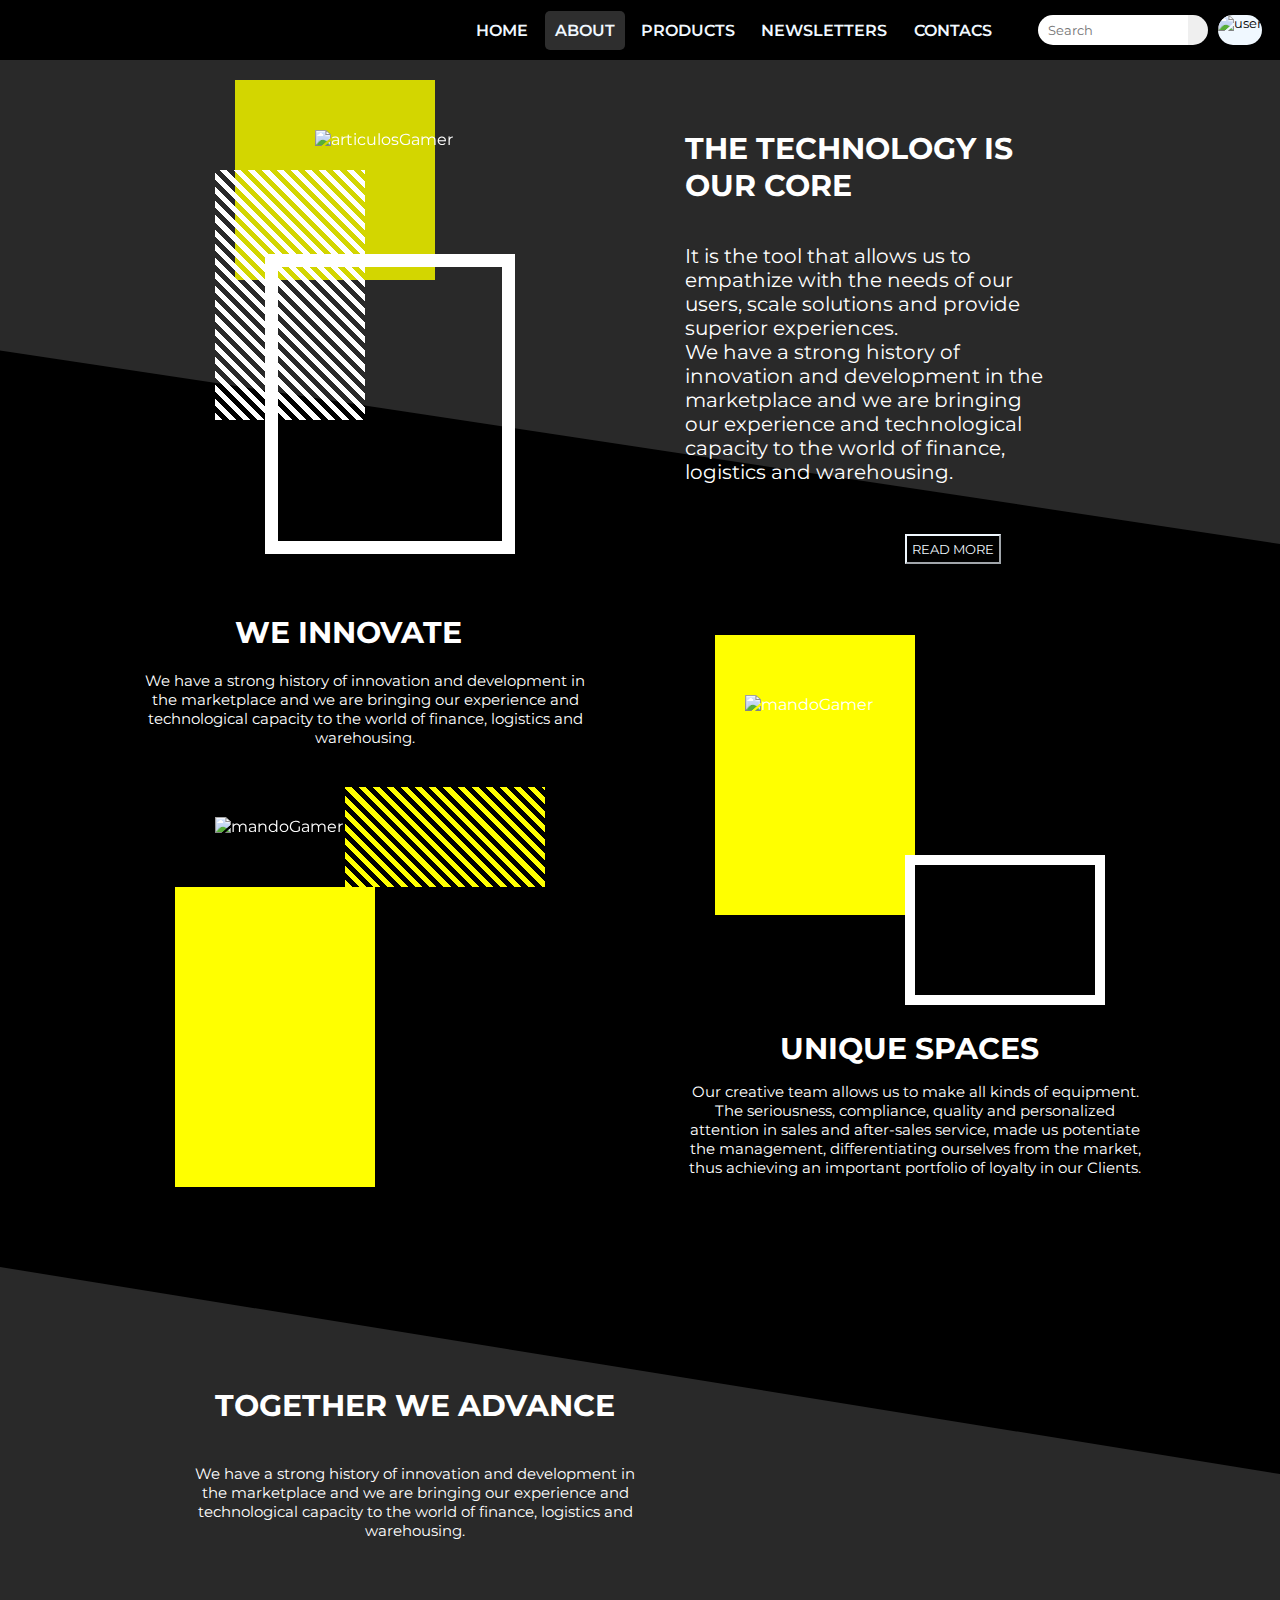
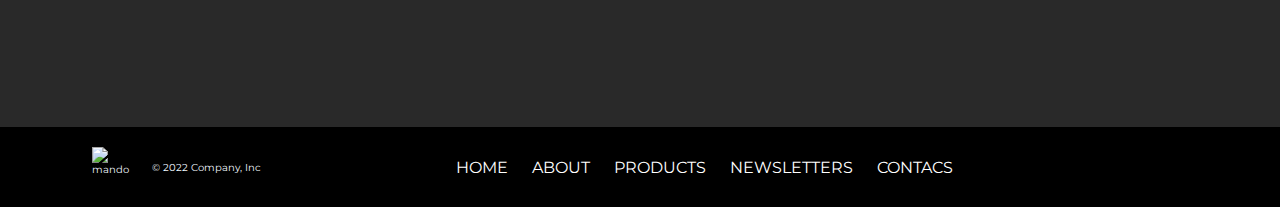
==== pages/about.html @ 367b7848 "agregue la pagina de producto con esqueleto general" ====
<!DOCTYPE html>
<html lang="en">
<head>
    <meta charset="UTF-8">
    <meta http-equiv="X-UA-Compatible" content="IE=edge">
    <meta name="viewport" content="width=device-width, initial-scale=1.0">
    <title>ABOUT</title>
    <link rel="stylesheet" href="../assets/ccs/style.css">
    <link rel="preconnect" href="https://fonts.googleapis.com">
    <link rel="preconnect" href="https://fonts.gstatic.com" crossorigin>
    <link href="https://fonts.googleapis.com/css2?family=Montserrat:ital,wght@0,100;0,200;0,300;0,400;0,500;0,600;0,700;0,800;0,900;1,100;1,200;1,300;1,400;1,500;1,600;1,700;1,800;1,900&display=swap" rel="stylesheet">
    <link rel="stylesheet" href="https://cdnjs.cloudflare.com/ajax/libs/font-awesome/6.2.1/css/all.min.css" integrity="sha512-MV7K8+y+gLIBoVD59lQIYicR65iaqukzvf/nwasF0nqhPay5w/9lJmVM2hMDcnK1OnMGCdVK+iQrJ7lzPJQd1w==" crossorigin="anonymous" referrerpolicy="no-referrer" />
    <link rel="shortcut icon" href="../assets/img/icons/consola.png">
    <link rel="stylesheet" href="https://unpkg.com/aos@next/dist/aos.css" />
</head>
<body class="imgfondo">
    <div class="contenAbout">
        <nav class="navbar">
            <img class="menu_mobile" src="../assets/img/icons//menu.png" alt="menu">
            <ul >
                <li><a href="../index.html">HOME</a></li>
                <li><a class="items_home" href="./about.html">ABOUT</a></li>
                <li><a href="./products.html">PRODUCTS</a></li>
                <li><a href="">NEWSLETTERS</a></li>
                <li><a href="">CONTACS</a></li>
            </ul>            
            <form class="search1" action="">
                <input class="busqueda" type="search" name="busqueda" id="" placeholder="Search">
                <button class="lupa" type="submit"><i class="fa-solid fa-magnifying-glass"></i></button>
                <input class="icon_menu" type="image" src="../assets/img/icons/acceso.png" alt="user">
            </form>            
        </nav>
        <main>
            <div class="container_main">                
                <div class="fondoA1">
                </div>               
                <div class="caja1">       
                    <div class="texto1">                
                        <h2>THE TECHNOLOGY IS<br>OUR CORE</h2>           
                        <p>It is the tool that allows us to empathize with the needs of our users, scale solutions and provide superior experiences. <br>We have a strong history of innovation and development in the marketplace and we are bringing our experience and technological capacity to the world of finance, logistics and warehousing.</p>
                        <button class="btnA">READ MORE</button>
                    </div> 
                    <div class="imgC" >
                        <img class="imgC1 " src="../assets/img/fondo5.jpg" alt="articulosGamer" data-aos="fade-left" data-aos-duration="3000"> 
                        <div class="imgC11" data-aos="fade-up" data-aos-duration="3000">                      
                        </div>
                        <div class="imgC111" data-aos="fade-right" data-aos-duration="3000">                      
                        </div>
                        <div class="imgC1111" data-aos="fade-down" data-aos-duration="3000">                      
                        </div>
                    </div>                         
                </div>           
                <div class="caja2"> 
                    <div class="texto2">
                        <h3>WE INNOVATE</h3>                    
                        <p>We have a strong history of innovation and development in the marketplace and we are bringing our experience and technological capacity to the world of finance, logistics and warehousing.</p>
                        <div class="imgC2b" data-aos="fade-up-right" data-aos-duration="3000">
                            <img class="imgC2" src="../assets/img/fondo2.jpg" alt="mandoGamer">
                            <div class="imgC22">                      
                            </div>
                            <div class="imgC222">                      
                            </div>
                        </div>
                    </div>
                    <div class="texto2 texto2b">                                         
                        <p>Our creative team allows us to make all kinds of equipment. The seriousness, compliance, quality and personalized attention in sales and after-sales service, made us potentiate the management, differentiating ourselves from the market, thus achieving an important portfolio of loyalty in our Clients.</p>
                        <h3>UNIQUE SPACES</h3>
                        <div class="imgCc" data-aos="fade-left" data-aos-duration="3000">
                            <img class="imgC2c" src="../assets/img/fondo3.jpg" alt="mandoGamer">
                            <div class="imgC22c">                      
                            </div>
                            <div class="imgC222c">                      
                            </div>
                        </div>
                    </div>                    
                </div>           
                <div class="fondoA2">
                </div> 
                <div class="caja3">
                    <div class="texto3">
                        <h3>TOGETHER WE ADVANCE</h3>                    
                        <p>We have a strong history of innovation and development in the marketplace and we are bringing our experience and technological capacity to the world of finance, logistics and warehousing.</p>
                    </div>
                    <div class="imgC">                         
                        <div class="imgC333" data-aos="fade-down-right" data-aos-duration="2000">                      
                        </div> 
                        <img class="imgC3" src="../assets/img/fondo1.jpg" alt="articulosGamer" data-aos="fade-left" data-aos-duration="3000">                       
                    </div>  
                </div>
            </div>
        </main>
         <footer>
            <div class="footer_home">
                <div class="footer1">
                    <img class="icono" src="../assets/img/icons/icono.png" alt="mando">
                    <p>© 2022 Company, Inc</p>
                </div>
                <div class="footer2">
                    <a href="../index.html">HOME</a>
                    <a href="../pages/about.html">ABOUT</a>
                    <a href="">PRODUCTS</a>
                    <a href="">NEWSLETTERS</a>
                    <a href="">CONTACS</a>
                </div>
                <div class="footer3">
                    <i class="fa-brands fa-discord"></i>
                    <i class="fa-brands fa-twitch"></i>
                    <i class="fa-brands fa-twitter"></i>
                    <i class="fa-brands fa-youtube"></i>                                   
                </div>
            </div>           
        </footer>  
    </div>

    <script src="https://unpkg.com/aos@2.3.1/dist/aos.js"></script>
    <script>
        AOS.init();
    </script>
</body>
</html>
---- assets/ccs/style.css ----
*{
    margin: 0px;
    padding: 0px;
    box-sizing: border-box;
    font-family: 'Montserrat', sans-serif;
}
.imgfondo{
    background-color: rgb(0, 0, 0);
}
.contenIndex{
    display: grid;
    grid-template-columns: repeat(4,1fr);
    grid-template-rows: auto auto auto auto 70px;
    grid-template-areas: "nav nav nav nav"
    "header header header header"
    "main main main main"
    "section section section section"
    "footer footer footer footer";
}
.navbar{
    display: flex;
    justify-content: end ;
    align-items: center;
    height: 60px;
    grid-area: nav;
}
.navbar>ul{
    display: flex;
    list-style: none;
    padding: 15px;
}
.navbar > ul > li > a{
    color: aliceblue;
    list-style: none;
    text-decoration: none;
    padding: 10px;
    position: relative;
    margin: 0.2rem;
    font-weight: 600;
}
.navbar ul li a::before{
    content:'';
    position: absolute;
    bottom: 0%;
    left: 0%;
    width: 0%;
    height: .1rem;
    background-color: #808888;
    transition: 0.5s;
}
.navbar ul li a::after{
    content:'';
    position: absolute;
    bottom: 0%;
    right: 0%;
    width: 0%;
    height: .1rem;
    background-color: #ffffff;
    transition: 0.5s;
} 
.navbar ul li a:hover{
    color: #fa3131a2;
}
.navbar ul li a:hover::before{
    width: 50%;
    transform: translate(100%);
}
.navbar ul li a:hover::after{
    width: 50%;
    transform: translate(-100%);
}
.items_home{
    background-color: rgb(46, 46, 46);  
    border-radius: 5px;  
}
.search1{
    width: 250px;
    display: flex;
    justify-content: center;
    margin: 5px;    
}
.busqueda{
    color: black;
    padding: 10px;
    max-width: 150px;
    height: 30px;
    margin-right: 0px;
    border-bottom-left-radius: 20px;
    border-top-left-radius: 20px;
    border: 0px;
}
.lupa{
    height: 30px;
    border-left: 0px;
    padding: 10px;
    border-top-right-radius: 20px;
    border-bottom-right-radius: 20px;
    border: none;
}
.icon_menu{
    height: 30px;
    background-color: aliceblue;
    border-radius: 30px;  
    margin-left: 10px;
}
.menu_mobile{
    height: auto;
    padding: 4px;
    display: none;
    max-height: 50px;
}
@media(max-width:857px){
    .navbar{
        justify-content: space-between;
    }
    .menu_mobile{
        display: block;
        margin-left: 15px;
    }
    .navbar > ul{
        position: absolute;
        flex-direction: column;
        width: 300px;
        height: auto;   
        top: 44px;  
        left:-300px;
        transition: 0.5S;
    }   
    .navbar > ul > li {
        height: 50px;
        background-color: #000000;  
        z-index: 3;
        display: flex;
        align-items: center;
        justify-content: center;
    }
    .items_home{
        background-color: rgba(58, 58, 58, 0);  
    }
    .menu_mobile:hover + ul{
        left: -10px;
    }
}
header{
    grid-area: header; 
    position: relative;
    display: flex;
}
.fondo_h{
    width: 100%;
    height: 100%;
    object-fit: cover;
    opacity: 0.4;
    position: absolute;
    clip-path: polygon(25% 0%, 100% 0%, 75% 100%, 0% 100%);
}
.cont_header{
    color: aliceblue;
    z-index: 1;
    width: 90%;
    height: auto;
    position: relative;
    left: 6%;
}
.title{
    font-size: clamp(2rem, 7.3vw, 7rem);
    width: 90%;
}
.title1{
    -webkit-text-stroke: 1px rgb(255, 255, 255);
    color: transparent;   
}
.btn{
    padding: 5px;
    margin: 30px 0px; 
    background-color: transparent;
    color: aliceblue;
    border-color: aliceblue;
}
main{
    grid-area: main;
    height: auto;
    margin: 50px 0px;
}
.tarjeta_padre{
    display: flex;
    justify-content: space-evenly;
    flex-wrap: wrap;   
    margin: 20px 0px;
}
.back:hover{
    transform: translatey(-7px);
    background: linear-gradient(4deg, rgba(117,117,119,0.29175420168067223) 25%, rgba(58,58,59,0.4009978991596639) 69%, rgba(0,0,0,0.40379901960784315) 93%);
}
.tarjeta{
    display: flex;
    width: 350px;
    height: 250px;
    padding: 10px;
    margin: 10px; 
}
.back{
    color: aliceblue;
    padding: 10px;
    text-align: center;
    overflow: hidden;
    transition: .5s;
    border-radius: 5px;
}
.back > h3 {
    padding: 15px;
}
.img_tarjeta{
    width: 70px;
    height: 70px;
    padding: 10px;
}
section{
    grid-area: section;
    position: relative;
    background-color: #3d3d3d;
    height: auto;
}
.titleS{
    font-size: 50px;
    transition: .5s linear;
}
section:hover .titleS{
    margin-left: 10px;
    text-shadow: 0 0 10px #fff,
    0 0 20px #fff,
    0 0 40px #fff
    ; 
}
section h2{
    text-align: center;
    margin-top: 50px;
}
.project{
    display: flex;
    justify-content: space-evenly;
    flex-wrap: wrap;
    row-gap: 30px;
    column-gap: 20px;
    margin:60px;
}
section div img{
    height: 30%;
    width: 300px;
    border-radius: 10px;
    box-shadow: 0px 1px 10px rgb(0,0,0,.5);
    transition: 1s ease;
}
section div img:hover{
    transform: translatey(-2%);
    box-shadow: 5px 5px 20px rgb(0,0,0,10);
}
footer{
    background-color: rgba(0, 0, 0, 0.315);
    grid-area: footer;
    color: aliceblue;
}
.footer2 :hover{
    background-color: rgb(29, 29, 29);
}
.footer_home{
    display: flex;
    justify-content: space-around;
    align-items: center;
    flex-wrap: wrap;
    min-height: 80px;
}
.footer1{
    display: flex;
    align-items: center;
    font-size: 10px;
}
.icono{
    height: 40px;
    width: 40px;
    margin-right: 20px;
}
.footer2 > a{
    text-decoration: none;
    color: rgb(255, 255, 255);
    padding: 10px;
    border-radius: 5px;
    height: 20px;
}
.footer3 > i{
    padding: 5px;
}
@media(max-width:644px){
    .footer2{
        display: none;
    }
}

/** Empieza pestaña about**/

.contenAbout{
    display: grid;
    grid-template-columns: repeat(4,1fr);
    grid-template-rows: auto auto auto;
    grid-template-areas:"nav nav nav nav"
    "main main main main"
    "footer footer footer footer";
}
main{
    grid-area: main;
    color: #fff;
}
.container_main{
    display: grid;
    grid-template-rows: repeat(3,auto); 
    grid-template-columns: auto;
    position: relative;   
}
.caja1{
    grid-column: 1/2;
    grid-row: 1/2;
    display: flex;
    justify-content: center;
    gap: 50px;
    flex-wrap: wrap;
    flex-direction: row-reverse;
}
.texto1{
    position: relative;
    top: 50px;
}
.btnA{
    position: relative;
    padding: 5px;
    margin: 30px 0px; 
    background-color: transparent;
    color: aliceblue;
    border-color: aliceblue;
    left: 60%;
}
.texto1 > p{
    min-width: 300px;
    max-width: 400px; 
    padding: 20px; 
    font-size: 20px;
}
.texto1 > h2{
    min-width: 300px;
    max-width: 400px;
    font-size: 30px;
    padding: 20px;
}
.imgC{
    position: relative;
    z-index: 1 ;
    width: 400px;
    min-height: 460px;
    top: 20px;
}
.imgC1{
    position: absolute;
    top: 50px;
    right: 0px;
    height: 350px;
    width: 300px;
    z-index: 3;
}
.imgC11{
    height: 300px;
    width: 250px;
    position: absolute;
    background-color: transparent;
    border: #fff solid 13px;
    bottom: 10px;
    left: 50px;
    z-index: 2;
}
.imgC111{
    height: 250px;
    width: 150px;
    position: absolute;
    background-image: repeating-linear-gradient(45deg,
        #fff 0,
        #fff 5px,
        transparent 5px,
        transparent 10px,
        rgb(248, 248, 248) 5px);
    top: 90px;
    left:0px;
    z-index: 1;
}
.imgC1111{
    height: 200px;
    width: 200px;
    position: absolute;
    background-color: #d3d600;
    top: 0px;
    left: 20px;
}
.fondoA1{
    grid-column: 1/2;
    grid-row: 1/2;
    background-color: rgb(41, 41, 41);
    clip-path: polygon(0 0, 100% 0%, 100% 100%, 0 60%);
}
@media(max-width:410px){
    .imgC{
        width: 320px;
        min-height: 400px;
        top: 20px;
    }
    .imgC1{
        top: 50px;
        right: 0px;
        height: 300px;
        width: 250px;
        z-index: 3;
    }
    .imgC11{
        height: 250px;
        width: 200px;
        position: absolute;
        background-color: transparent;
        border: #fff solid 13px;
        bottom: 0px;
        left: 30px;
        z-index: 2;
    }
    .imgC111{
        height: 200px;
        width: 150px;
        position: absolute;
        background-image: repeating-linear-gradient(45deg,
            #fff 0,
            #fff 5px,
            transparent 5px,
            transparent 10px,
            rgb(248, 248, 248) 5px);
        top: 90px;
        left:0px;
        z-index: 1;
    }
    .imgC1111{
        height: 200px;
        width: 200px;
        position: absolute;
        background-color: #d3d600;
        top: 10px;
        left: 20px;
    }
}
.caja2{
    grid-column: 1/2;
    grid-row: 2/3;
    display: flex;
    gap: 50px;
    flex-wrap: wrap;
    justify-content: center;
}
.texto2 > h3{
    min-width: 300px;
    max-width: 500px;
    font-size: 30px;
    padding: 20px;
    margin-top: 50px;
}
.texto2 > p{
    min-width: 250px;
    max-width: 500px; 
    padding: 0px 20px 20px 20px; 
    font-size: 15px;
    text-align: center;
}
.texto2{
    display: flex;
    flex-direction: column;
    align-items: center;
}
.imgC2b{
    position: relative;
    display: flex;
    justify-content: center;
    width: 400px;
    min-height: 500px;
}
.imgC2{
    position: absolute;
    top: 50px;
    height: 330px;
    width: 300px;
    z-index: 5;
}
.imgC22{
    height: 300px;
    width: 200px;
    position: absolute;
    background-color: yellow;
    top: 120px;
    left: 10px;
    z-index: 0;
}
.imgC222{
    height: 100px;
    width: 200px;
    position: absolute;
    background-image: repeating-linear-gradient(45deg,
        yellow 0,
        yellow 5px,
        transparent 5px,
        transparent 10px,
        rgb(248, 248, 248) 5px);
    top: 20px;
    right:20px;
}
.texto2b{
    display: flex;
    flex-direction: column-reverse;
    justify-content: center;
}
@media(max-width:1051px){
    .texto2b > h3{
        order: 2;
    } 
    .texto2b > p{
        order: 1;
    } 
}
.texto2b > h3{
    min-width: 300px;
    max-width: 400px;
    font-size: 30px;
    padding: 15px;
    margin-top: 0px;
}
.imgCc{
    position: relative;
    z-index: 1 ;
    width: 400px;
    min-height: 400px;
    top: 20px;
}
.imgC2c{
    position: absolute;
    top: 60px;
    left: 30px;
    height: 280px;
    width: 300px;
    z-index: 5;
}
.imgC22c{
    height: 280px;
    width: 200px;
    position: absolute;
    background-color: yellow;
    top: 0px;
    left: 0px;
    z-index: 0;
}
.imgC222c{
    height: 150px;
    width: 200px;
    position: absolute;
    background-color: transparent;
    border: #fff solid 10px;
    top: 220px;
    right: 10px;
    z-index: 2;
}
@media(max-width:405px){
    .imgC2{
        top: 50px;
        height: 280px;
        width: 280px;
    }
    .imgC22{
        height: 230px;
        width: 150px;
        position: absolute;
        background-color: yellow;
        top: 130px;
        left: 30px;
        z-index: 0;
    }
    .imgC222{
        height: 100px;
        width: 200px;
        position: absolute;
        background-image: repeating-linear-gradient(45deg,
            yellow 0,
            yellow 5px,
            transparent 5px,
            transparent 10px,
            rgb(248, 248, 248) 5px);
        top: 20px;
        right:30px;
    }
    .imgC2b{    
        width: 400px;
        min-height: 400px;
    }
    .imgCc{
        width: 350px;
        min-height: 400px;
        top: 20px;
    }
    .imgC2c{
        top: 60px;
        left: 30px;
        height: 260px;
        width: 280px;
    }
    .imgC222c{
        height: 150px;
        width: 200px;
        top: 220px;
        right: 0px;        
    }

}
.caja3{
    grid-column: 1/2;
    grid-row: 3/4;
    display: flex;
    justify-content: center;
    gap: 50PX;
    flex-wrap: wrap;    
}
.texto3{
    position: relative;
    text-align: center;
    top: 100px;
    height: 240px;
}
.texto3 > h3{
    min-width: 300px;
    max-width: 500px;
    font-size: 30px;
    padding: 20px;
}
.texto3 > p{
    min-width: 300px;
    max-width: 500px; 
    padding: 20px; 
    font-size: 15px;
    text-align: center;
}
.imgC3{
    top: 70px;
    left: 50px;
    height: 300px;
    width: 300px;
    position: absolute;
}
.imgC333{
    height: 290px;
    width: 290px;
    position: absolute;
    background-color: transparent;
    border: yellow solid 10px;
    top: 20px;
    left: 0px;
}
.fondoA2{
    grid-column: 1/2;
    grid-row: 3/4;;
    background-color: rgb(41, 41, 41);
    clip-path: polygon(0 0, 100% 45%, 100% 100%, 0 100%);
}
@media(max-width:405px){
    .imgC3{
        top: 50px;
        left: 50px;
        height: 250px;
        width: 250px;
    }
    .imgC333{
        height: 240px;
        width: 240px;
        position: absolute;
        background-color: transparent;
        border: yellow solid 10px;
        top: 0px;
        left: 0px;
    }
    .texto3{
        height: 300px;
        margin-top: 20px;
    }
}

/*empieza products*/
main{
    margin: 0%;
    padding: 0%;
}
.img-header{
    min-height: 550px;
    width: 100%;
    background-image: url(../img/imagen1.jpg);
    background-size: cover;
    color: #fff;
}
.BodyProducts{
    background-color: #000000;
}
.row{
    padding: 0%;
    margin: 0%;
}
.borde{
    border: 1px solid rgb(71, 70, 70);
}
.col-sm-6 {
    padding: 0%;
}
.imagen_productos{
    width: 300px;
    height: 270px;
}
.imagen_productos1{
    width: 100px;
    height: 100px;
}
.row > div > h2{
    font-size: 20px;
}
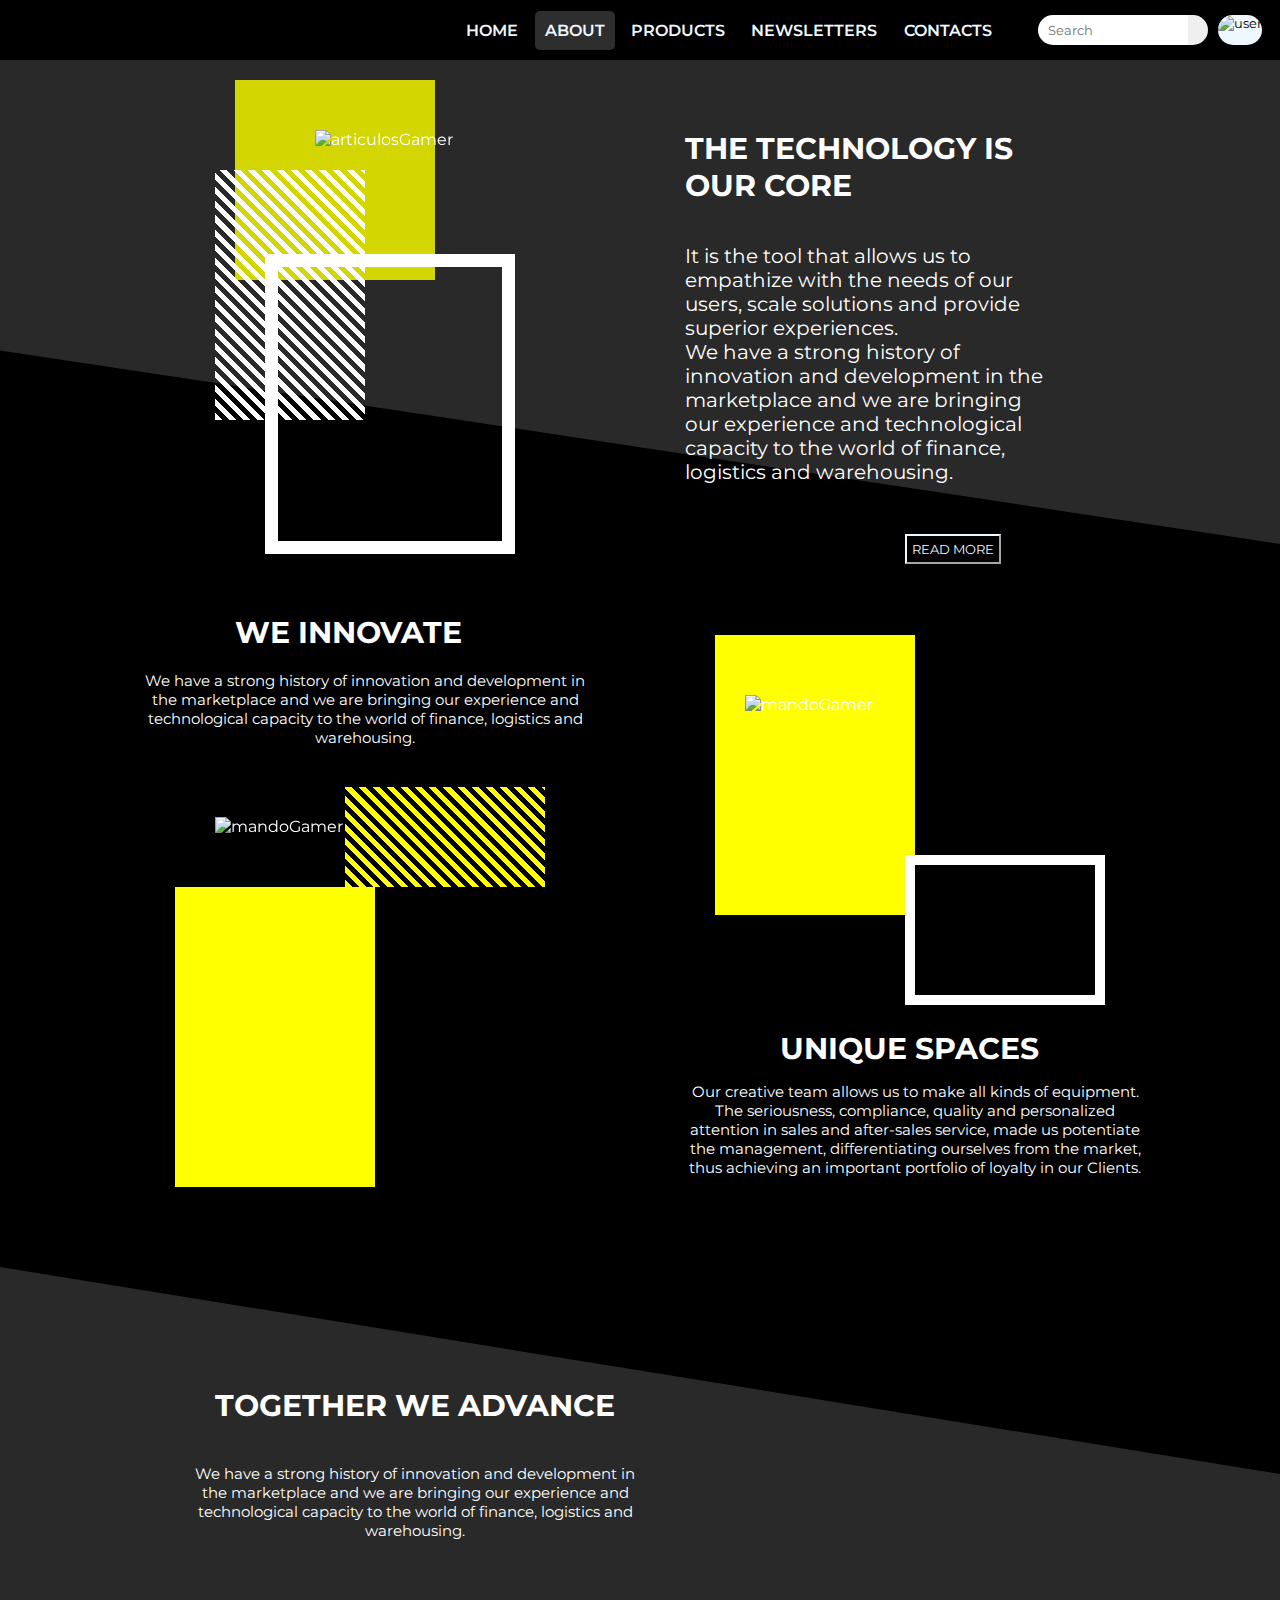
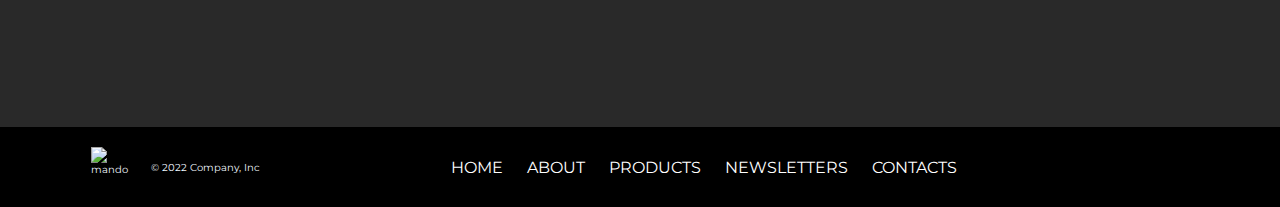
==== commit a4da799f: "correccion de rutas" ====
--- a/pages/about.html
+++ b/pages/about.html
@@ -7,6 +7,7 @@
     <title>ABOUT</title>
     <link rel="stylesheet" href="../assets/ccs/style.css">
     <link rel="preconnect" href="https://fonts.googleapis.com">
+    <link rel="stylesheet" href="https://cdnjs.cloudflare.com/ajax/libs/animate.css/4.1.1/animate.min.css"/>
     <link rel="preconnect" href="https://fonts.gstatic.com" crossorigin>
     <link href="https://fonts.googleapis.com/css2?family=Montserrat:ital,wght@0,100;0,200;0,300;0,400;0,500;0,600;0,700;0,800;0,900;1,100;1,200;1,300;1,400;1,500;1,600;1,700;1,800;1,900&display=swap" rel="stylesheet">
     <link rel="stylesheet" href="https://cdnjs.cloudflare.com/ajax/libs/font-awesome/6.2.1/css/all.min.css" integrity="sha512-MV7K8+y+gLIBoVD59lQIYicR65iaqukzvf/nwasF0nqhPay5w/9lJmVM2hMDcnK1OnMGCdVK+iQrJ7lzPJQd1w==" crossorigin="anonymous" referrerpolicy="no-referrer" />
@@ -21,8 +22,8 @@
                 <li><a href="../index.html">HOME</a></li>
                 <li><a class="items_home" href="./about.html">ABOUT</a></li>
                 <li><a href="./products.html">PRODUCTS</a></li>
-                <li><a href="">NEWSLETTERS</a></li>
-                <li><a href="">CONTACS</a></li>
+                <li><a href="./newslettler.html">NEWSLETTERS</a></li>
+                <li><a href="./contacs.html">CONTACTS</a></li>
             </ul>            
             <form class="search1" action="">
                 <input class="busqueda" type="search" name="busqueda" id="" placeholder="Search">
@@ -92,15 +93,15 @@
          <footer>
             <div class="footer_home">
                 <div class="footer1">
-                    <img class="icono" src="../assets/img/icons/icono.png" alt="mando">
+                    <img class="icono" src="../assets/img/icons/consola.png" alt="mando">
                     <p>© 2022 Company, Inc</p>
                 </div>
                 <div class="footer2">
                     <a href="../index.html">HOME</a>
-                    <a href="../pages/about.html">ABOUT</a>
-                    <a href="">PRODUCTS</a>
-                    <a href="">NEWSLETTERS</a>
-                    <a href="">CONTACS</a>
+                    <a href="./about.html">ABOUT</a>
+                    <a href="./products.html">PRODUCTS</a>
+                    <a href="./newslettler.html">NEWSLETTERS</a>
+                    <a href="./contacs.html">CONTACTS</a>
                 </div>
                 <div class="footer3">
                     <i class="fa-brands fa-discord"></i>
--- a/assets/ccs/style.css
+++ b/assets/ccs/style.css
@@ -689,17 +689,12 @@
 }
 
 /*empieza products*/
+
 main{
     margin: 0%;
     padding: 0%;
 }
-.img-header{
-    min-height: 550px;
-    width: 100%;
-    background-image: url(../img/imagen1.jpg);
-    background-size: cover;
-    color: #fff;
-}
+
 .BodyProducts{
     background-color: #000000;
 }
@@ -713,17 +708,238 @@
 .col-sm-6 {
     padding: 0%;
 }
+.row > div > h2{
+    font-size: 20px;
+}
+.producto2{
+    max-width: 750px;
+    min-width: 320px;
+}
+.producto1{
+    max-width: 300px;
+    min-width: 165px;
+    height: 270px;
+}
 .imagen_productos{
-    width: 300px;
+    width: 300px; 
     height: 270px;
 }
 .imagen_productos1{
     width: 100px;
     height: 100px;
 }
-.row > div > h2{
-    font-size: 20px;
+.producto3{
+    width: 290px;    
 }
 
+/*empieza newslettler*/
 
+.contenNewslettler{
+    display: grid;
+    grid-template-columns: repeat(4,1fr);
+    grid-template-rows: repeat(4,auto);
+    grid-template-areas: "nav nav nav nav"
+    "header header header header"
+    "main main main main"
+    "footer footer footer footer";
+}
+.headerN{
+    display: grid;
+    grid-area: header;
+    display: flex;
+    justify-content: center;
+}
+.mainN{
+    display: grid;
+    grid-area: main;
+    position: relative;
+    background-color: #994620a9;
+}
+.footerN{
+    display: grid;
+    grid-area: footer;
+    position: relative;
+}
+.menuN1{
+    display: flex;
+    min-height: 640px;
+    width: 100%;
+    color: azure;
+    flex-wrap: wrap;
+    justify-content: center;
+}
+.description-video1{
+    display: flex;
+    flex-direction: column;
+    align-items: flex-start;
+    margin: 40px 40px 0px 40px;
+    min-width: 300px;
+    justify-content: center;
+}
+.parrafo{
+    text-align: start;
+    max-width: 450px;
+    margin: 20px 20px 20px 0px;
+}
+.buttonV{
+    background-color: transparent;
+    padding: 5px 10px;
+    margin-top: 10px;
+    color: rgb(255, 255, 255);
+    border-color: rgb(168, 150, 46);
+    width: 140px;
+}
+.imagenheader{
+    display: flex;
+    align-items: center;
+}
+.video{
+    height: 350px;
+    width: 500px ;
+    margin-top: 40px;
+}
+@media(max-width:550px){
+    .video{
+        height: 300px;
+        width: 320px;
+        margin-top: 40px;
+    }
+    .menuN1{
+        width: 90%;
+        font-size: 70%;
+    }
+    .menuN2{
+        padding: 0%;
+        margin: 0%;
+    }
+    .newN{
+        justify-content: center;
+        width: 100%;
+        margin: 0%;
+    }
 
+}
+.resaltado{
+    color: rgb(168, 150, 46);
+    font-size: 29px;
+}
+.newN{
+    display: flex;
+    justify-content: space-around;
+    flex-wrap: wrap;
+    margin-top: 50px;
+}
+.menuN2{  
+    display: flex;
+    flex-direction: column;
+    position: relative;  
+    flex-wrap: wrap;
+    min-height: 600px;
+    color: azure;
+}
+.noticias1{
+    color: azure;
+    text-align: center; 
+    width: 280px;
+}
+.noticias2{   
+    color: azure;
+    text-align: center; 
+    width: 280px;
+}
+.separacion{
+    margin-top: 25px;
+    margin-bottom: 40px;
+    font-size: 40px;
+    color:rgb(168, 150, 46);
+}
+.newN1{
+    display: flex;
+    justify-content: center;
+    align-items: flex-end;
+    flex-wrap: wrap;
+    min-height: 400px;
+    width: 100%;
+    margin-bottom: 30px;
+}
+@media(max-width:1120px){
+    .newN1{
+        flex-direction: column;
+        align-content: center;
+        
+    }
+}
+.contenidoNoticias{
+    color: azure;
+    display: flex;
+    flex-direction: column;
+    justify-content: space-around;
+    height: 400px;
+    width: 380px;
+    padding: 30px;
+}
+.sold2{
+    max-width: 300px;
+    height: 500px;
+    z-index: 1;
+}
+.contenidoNoticias1{
+    display: flex;
+    flex-direction: column;
+    justify-content: space-around;
+    color: azure;
+    height: 480px;
+    width: 380px;
+    padding: 70px 30px 10px 30px;   
+}
+.buttonN{
+    background-color: transparent;
+    padding: 5px 10px;
+    width: 150px;
+    margin-top: 20px;
+    color: rgb(255, 255, 255);
+    border-color: rgb(168, 150, 46);
+}
+.capa{
+    content:"";
+    color: antiquewhite;
+    background: linear-gradient(rgba(0, 0, 2, 0.3), transparent);
+}
+.capa1{
+    content:"";
+    color: antiquewhite;
+    background: linear-gradient(150deg, rgba(168, 150, 46, 0.7), transparent);
+}
+.capaOrange{
+    display: flex;
+    justify-content: center; 
+    align-items: center;
+    height: 500px;
+    width: 360px; 
+}
+@media(max-width:500px){
+    .contenidoNoticias{
+        align-items: center;
+        text-align: center;
+        height: 450px;
+        width: 300px;
+        padding: 30px;
+    }
+    .capaOrange{
+        height: 500px;
+        width: 300px; 
+    }
+    .sold2{
+        max-width: 280px;
+        height: 450px;
+        z-index: 1;
+    }
+    .contenidoNoticias1{
+        text-align: center;
+        align-items: center;
+        height: 500px;
+        width: 300px;
+        padding: 30px;   
+    }
+}
+
